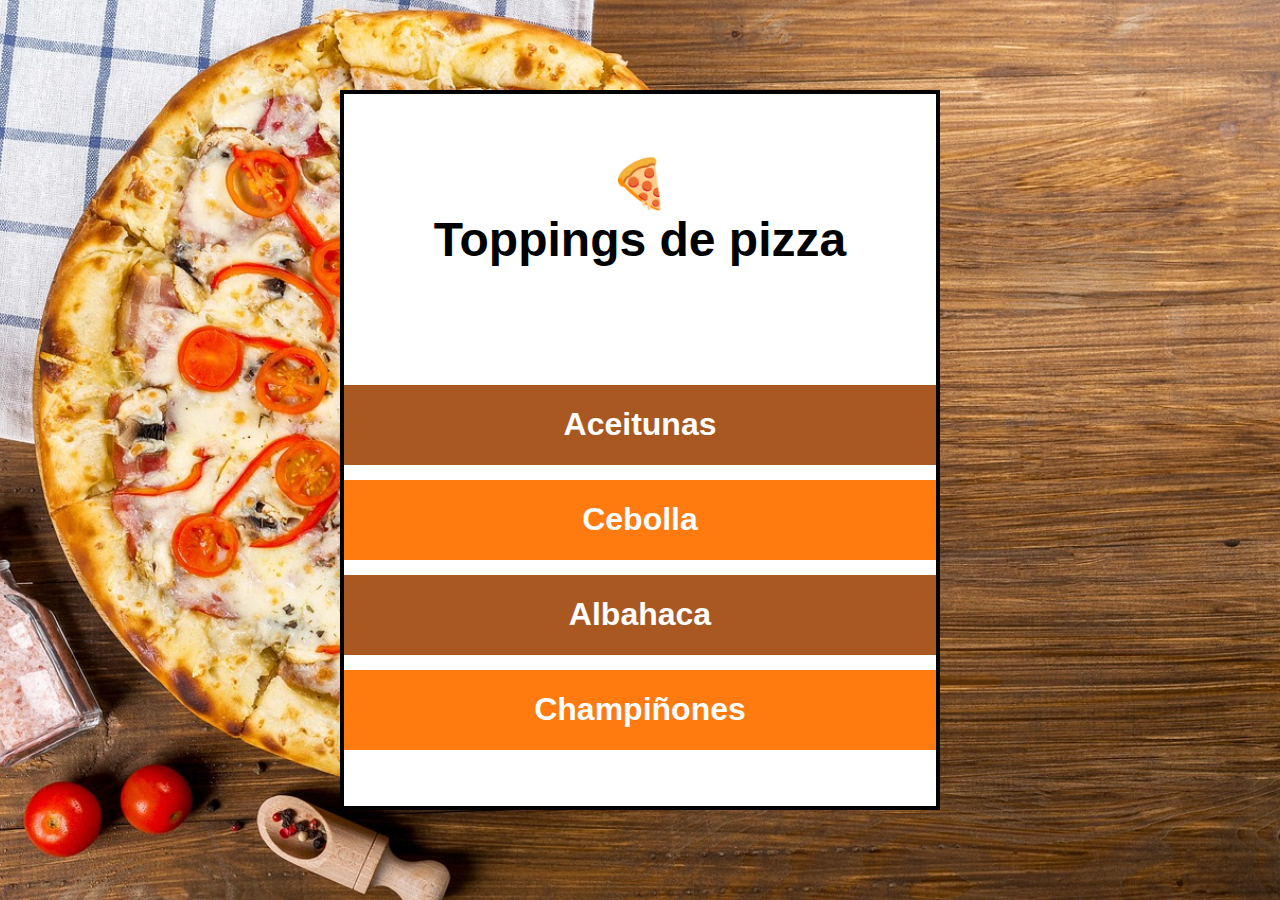
==== toppings-de-pizza/index.html @ 44b46a83 "primera version del repositorio" ====
<!DOCTYPE html>
<html lang="es">

  <head>
    <meta charset="UTF-8">
    <meta name="viewport" content="width=device-width, initial-scale=1.0">
    <link rel="stylesheet" href="styles.css">
    <link rel="icon" type="image/png" href="imagenes/favicon.png">
    <title>Mis Toppings</title>
  </head>

  <body>
    <div id="contenedor">
      <h1 id="titulo"> 🍕 <br> Toppings de pizza</h1>
      <ul id="lista de Toppings">
        <li class="topping fondo-marron" id="aceitunas">Aceitunas</li>
        <li class="topping fondo-naranja">Cebolla</li>
        <li class="topping fondo-marron" id="albahaca">Albahaca</li>
        <li class="topping fondo-naranja">Champiñones</li>
      </ul>
    </div>
    <script src="app.js"></script>
  </body>

</html>
---- toppings-de-pizza/styles.css ----
/* Estilos Generales */
*{
    margin: 0;
    padding: 0;
    box-sizing: border-box;
    font-family: 'Lato',sans-serif;
}

body{
    display: flex;
    justify-content: center;
    align-items: center;
    height: 100vh;
    text-align: center;
    background: url(imagenes/fondo.jpg) no-repeat center center/cover;
}

/* Contenido */

#contenedor {
    display: flex;
    flex-wrap: wrap;
    justify-content: center;
    align-items: center;
    min-height: 80vh;
    width: 80vh;
    max-width: 600px;
    background-color: white;
    border: 4px solid black;
}

h1 {
    font-size: 3rem;
    width: 100%;
    margin: 20px 10px;
}

ul{
    width: 100%;
    height: 100%;
}

.topping {
    font-size: 2rem;
    font-weight: bold;
    color: white;
    display: flex;
    flex-wrap: wrap;
    justify-content: center;
    align-items: center;
    width: 100%;
    height: 80px;
    margin: 15px 0;
}

.fondo-marron{
    background-color: #aa5822;
}

.fondo-naranja{
    background-color: #ff7b0f;
}
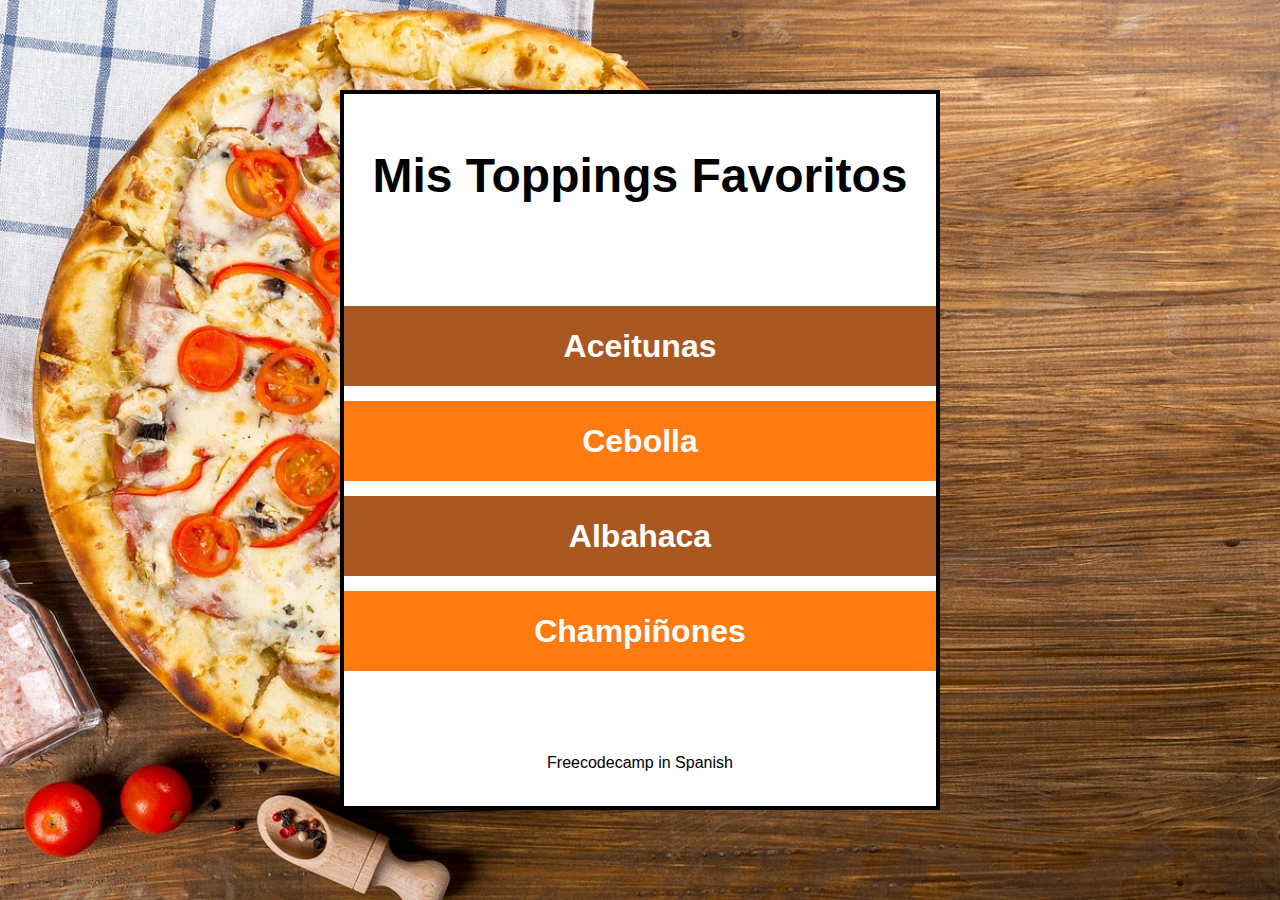
==== commit db7f8a72: "actualizacion del repositorio" ====
--- a/toppings-de-pizza/index.html
+++ b/toppings-de-pizza/index.html
@@ -15,9 +15,10 @@
       <ul id="lista de Toppings">
         <li class="topping fondo-marron" id="aceitunas">Aceitunas</li>
         <li class="topping fondo-naranja">Cebolla</li>
-        <li class="topping fondo-marron" id="albahaca">Albahaca</li>
+        <li class="topping fondo-marron"  id="albahaca">Albahaca</li>
         <li class="topping fondo-naranja">Champiñones</li>
       </ul>
+      <a href="https://www.freecodecamp.org/espanol/">Freecodecamp in Spanish</a>
     </div>
     <script src="app.js"></script>
   </body>
--- a/toppings-de-pizza/styles.css
+++ b/toppings-de-pizza/styles.css
@@ -59,4 +59,8 @@
 
 .fondo-naranja{
     background-color: #ff7b0f;
+}
+
+.texto-amarillo{
+    color: yellow;
 }